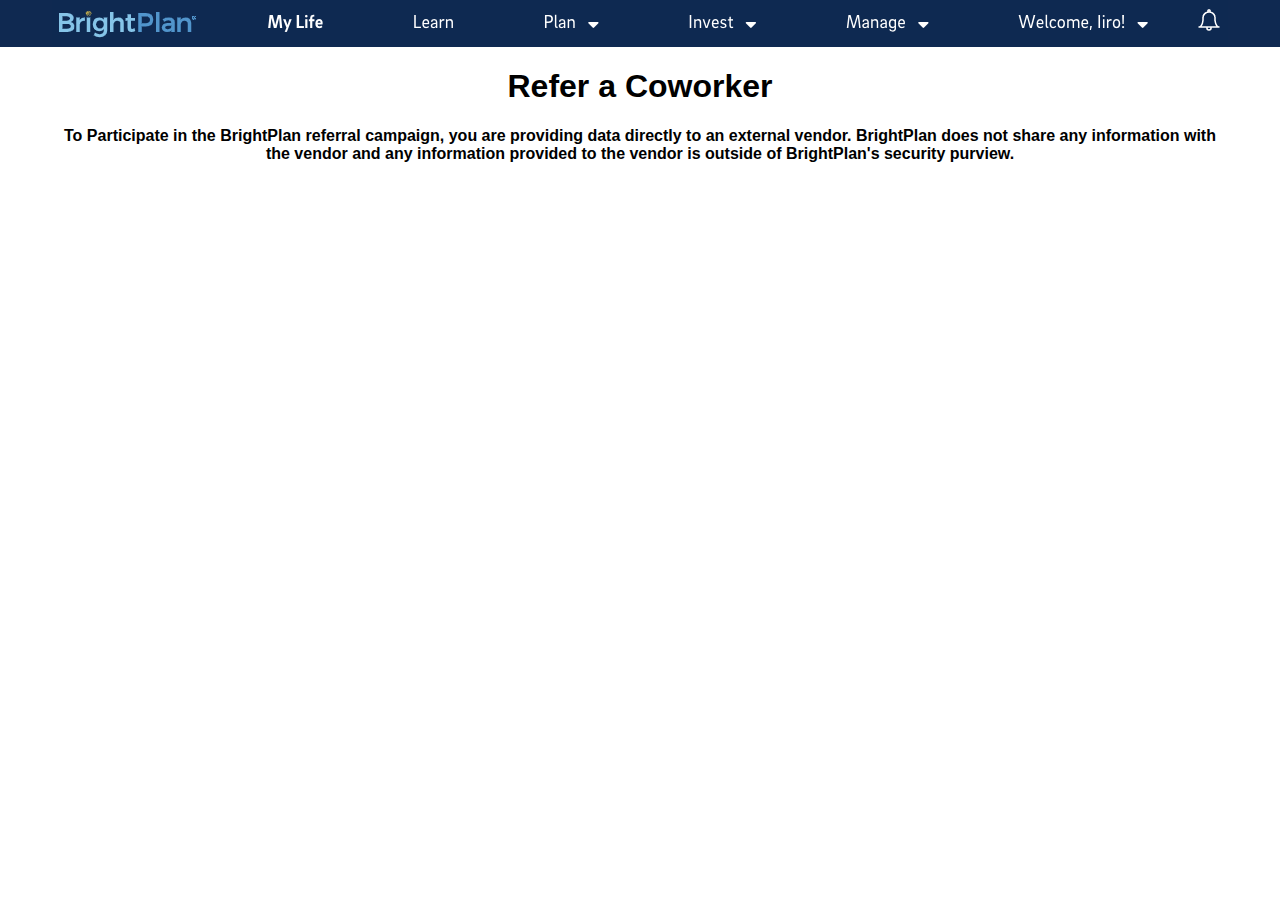
==== index.html @ 53a6bbee "Add files via upload" ====
<html>
  <head>
    <title>Referral Hero Demo</title>
    <link rel="stylesheet" href="styles.css">
    <!-- start ReferralHero code -->      <script>!function(m,a,i,t,r,e){if(m.RH)return;r=m.RH={},r.uuid=t,r.loaded=0,r.base_url=i,r.queue=[],m.rht=function(){r.queue.push(arguments)};e=a.getElementsByTagName('script')[0],c=a.createElement('script');c.async=!0,c.src=i+'/widget/'+t+'.js',e.parentNode.insertBefore(c,e)}(window,document,'https://app.referralhero.com','MFeaaba6fef5');</script>      <!-- end ReferralHero code -->
  </head>
  <body>
    <div id="top-menu">
      <img src="assets/top-menu.png" />
    </div>
    <div id="body">
      <h1>Refer a Coworker</h1>
      <div class="desc">To Participate in the BrightPlan referral campaign, you are providing data directly to an external vendor. BrightPlan does not share any information with the vendor and any information provided to the vendor is outside of BrightPlan's security purview.</div>
      <div id="maitre-widget"></div>
    </div>
  </body>
</html>
---- styles.css ----
document, body {
  padding: 0;
  margin: 0;
  font-family: "helvetica";
  height: 100%;
}

#top-menu {
  background-color: #0f2951;
  margin-bottom: 20px;
  text-align: center;
}

#body {
  width: 1176px;
  margin: 0 auto;
  text-align: center;
}

#body-enroll {
  text-align: center;
  height: 100%;
}

#body-enroll img {
  margin-top: 100px;
}

.desc {
  font-weight: bold;
}

#maitre-widget {
  margin-top: 20px;
}
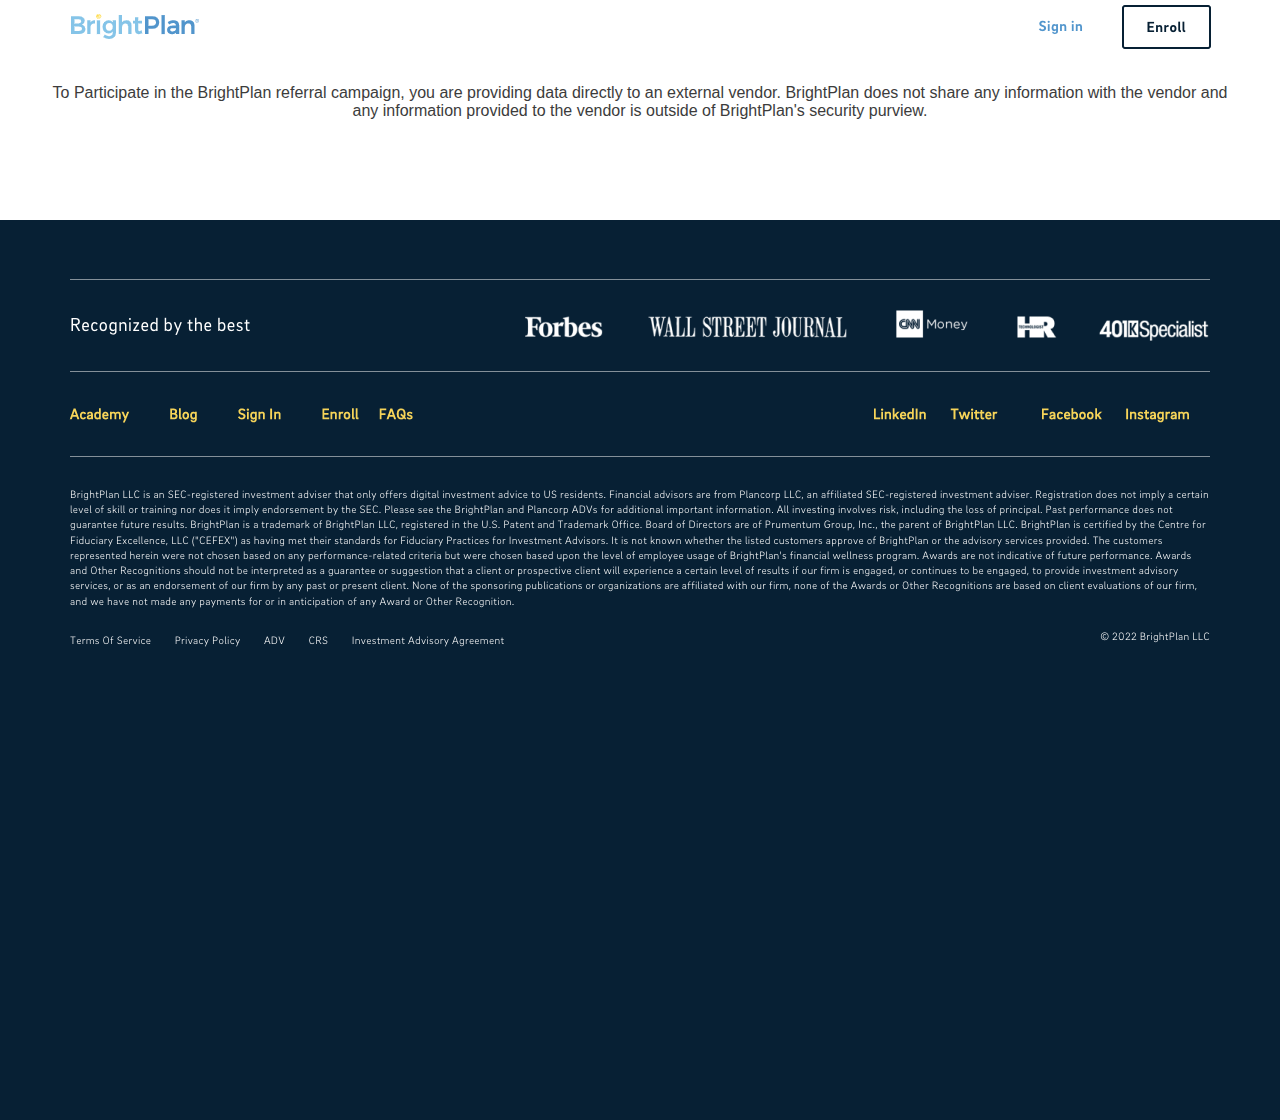
==== commit 5c6e2c42: "Add files via upload" ====
--- a/index.html
+++ b/index.html
@@ -5,13 +5,15 @@
     <!-- start ReferralHero code -->      <script>!function(m,a,i,t,r,e){if(m.RH)return;r=m.RH={},r.uuid=t,r.loaded=0,r.base_url=i,r.queue=[],m.rht=function(){r.queue.push(arguments)};e=a.getElementsByTagName('script')[0],c=a.createElement('script');c.async=!0,c.src=i+'/widget/'+t+'.js',e.parentNode.insertBefore(c,e)}(window,document,'https://app.referralhero.com','MFeaaba6fef5');</script>      <!-- end ReferralHero code -->
   </head>
   <body>
-    <div id="top-menu">
-      <img src="assets/top-menu.png" />
+    <div id="hubspot-header">
+      <img src="assets/hubspot-header.png" />
     </div>
     <div id="body">
-      <h1>Refer a Coworker</h1>
+      <div id="maitre-widget"></div>
       <div class="desc">To Participate in the BrightPlan referral campaign, you are providing data directly to an external vendor. BrightPlan does not share any information with the vendor and any information provided to the vendor is outside of BrightPlan's security purview.</div>
-      <div id="maitre-widget"></div>
+    </div>
+    <div id="hubspot-footer">
+      <img src="assets/hubspot-footer.png" />
     </div>
   </body>
 </html>
--- a/styles.css
+++ b/styles.css
@@ -3,9 +3,23 @@
   margin: 0;
   font-family: "helvetica";
   height: 100%;
+  color: #3C3C3C;
 }
 
-#top-menu {
+#hubspot-header {
+  background-color: #ffffff;
+  margin-bottom: 30px;
+  text-align: center;
+}
+
+#hubspot-footer {
+  text-align: center;
+  height: 100%;
+  background-color: #072034;
+  margin-top: 100px;
+}
+
+#brightplan-header {
   background-color: #0f2951;
   margin-bottom: 20px;
   text-align: center;
@@ -23,13 +37,18 @@
 }
 
 #body-enroll img {
-  margin-top: 100px;
+  margin: 100px auto 0 auto;
 }
 
 .desc {
-  font-weight: bold;
+  font-weight: normal;
+  margin-top: 30px;
 }
 
 #maitre-widget {
   margin-top: 20px;
 }
+
+#email-page {
+  display: none;
+}
